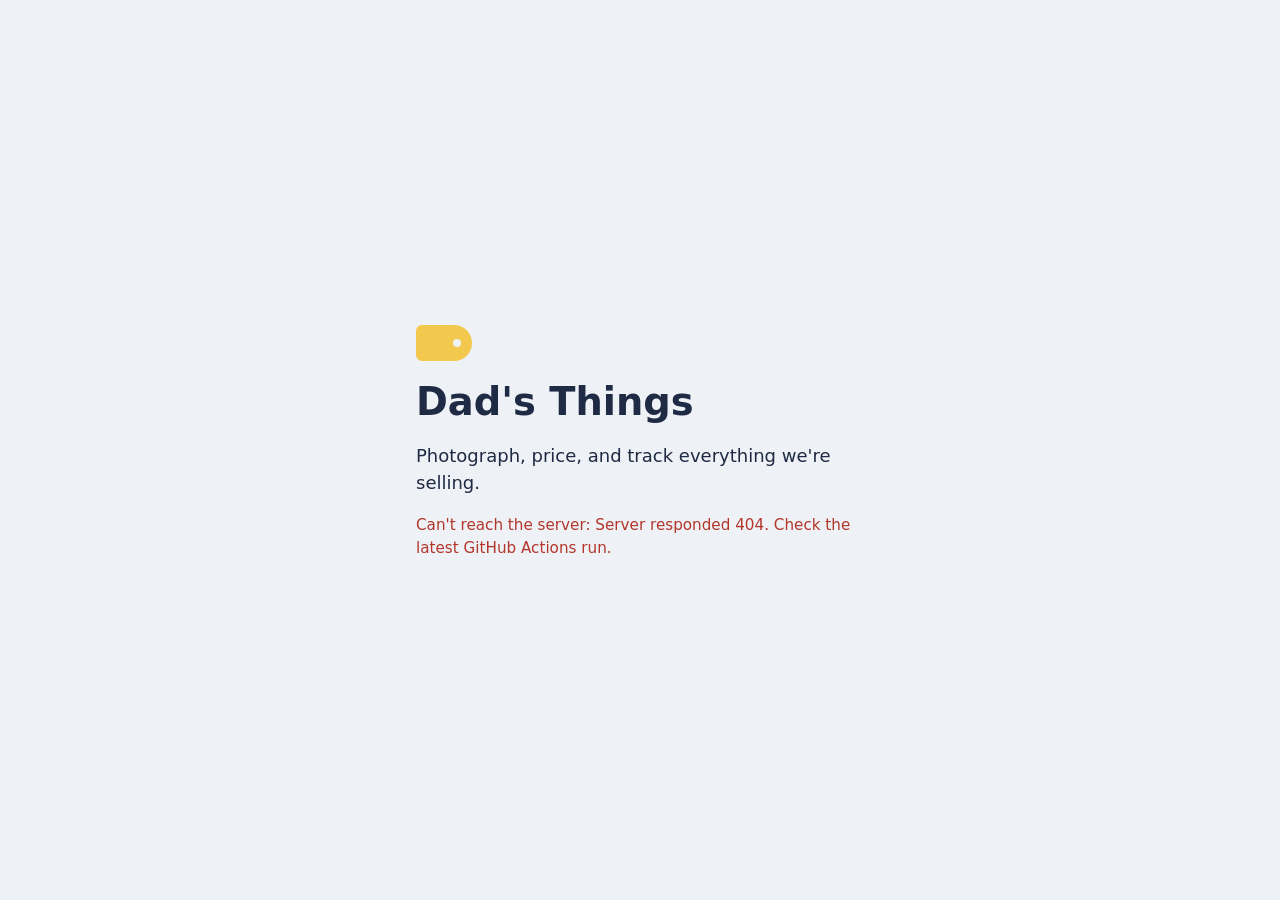
==== web/index.html @ 69385ad2 "Increment 1: skeleton and deploy pipeline" ====
<!doctype html>
<html lang="en">
<head>
  <meta charset="utf-8">
  <meta name="viewport" content="width=device-width, initial-scale=1">
  <title>Dad's Things</title>
  <link rel="stylesheet" href="style.css">
</head>
<body>
  <main>
    <div class="tag" aria-hidden="true"></div>
    <h1>Dad's Things</h1>
    <p>Photograph, price, and track everything we're selling.</p>
    <p id="status" class="status">Checking the server…</p>
  </main>
  <script src="app.js"></script>
</body>
</html>
---- web/style.css ----
:root {
  --ink: #1f2a44;
  --paper: #eef1f5;
  --tag: #f2c94c;
  --ok: #2f7d4f;
  --bad: #b3362b;
}
* { box-sizing: border-box; }
body {
  margin: 0;
  min-height: 100vh;
  display: grid;
  place-items: center;
  background: var(--paper);
  color: var(--ink);
  font: 18px/1.5 system-ui, -apple-system, "Segoe UI", Roboto, sans-serif;
}
main { padding: 2rem; max-width: 32rem; }
.tag {
  width: 3.5rem; height: 2.25rem;
  background: var(--tag);
  border-radius: 0.4rem 1.2rem 1.2rem 0.4rem;
  position: relative;
  margin-bottom: 1.25rem;
}
.tag::after {
  content: ""; position: absolute; right: 0.7rem; top: 50%;
  width: 0.5rem; height: 0.5rem; margin-top: -0.25rem;
  border-radius: 50%; background: var(--paper);
}
h1 { font-size: 2.4rem; line-height: 1.1; margin: 0 0 0.5rem; }
.status { font-size: 0.95rem; }
.status.ok { color: var(--ok); }
.status.bad { color: var(--bad); }
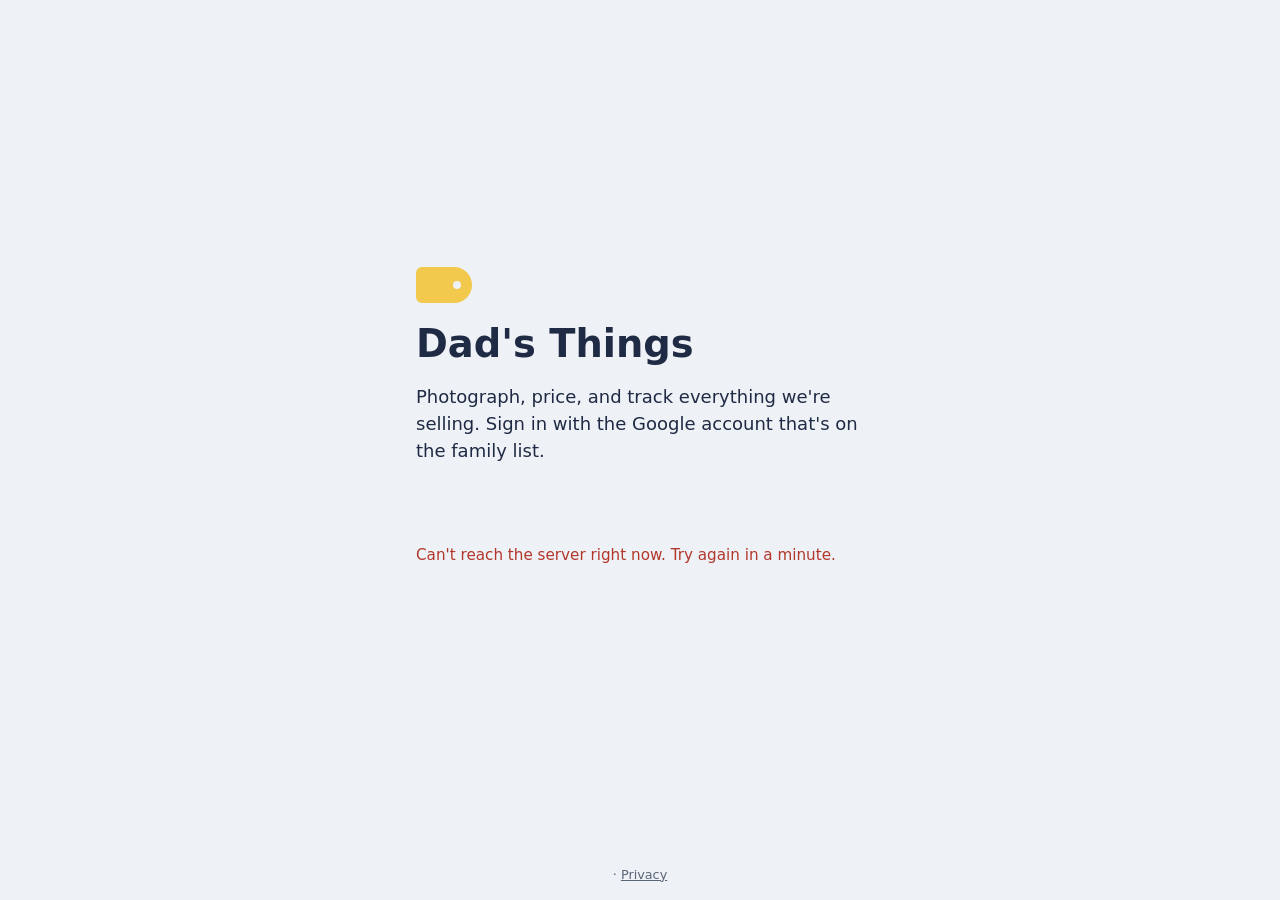
==== commit 57855151: "Increment 2: Google sign-in and family allowlist" ====
--- a/web/index.html
+++ b/web/index.html
@@ -10,9 +10,25 @@
   <main>
     <div class="tag" aria-hidden="true"></div>
     <h1>Dad's Things</h1>
-    <p>Photograph, price, and track everything we're selling.</p>
-    <p id="status" class="status">Checking the server…</p>
+
+    <section id="loading">
+      <p>Loading…</p>
+    </section>
+
+    <section id="signed-out" hidden>
+      <p>Photograph, price, and track everything we're selling. Sign in with the Google account that's on the family list.</p>
+      <div id="google-button"></div>
+      <p id="message" class="message" role="status"></p>
+    </section>
+
+    <section id="signed-in" hidden>
+      <p class="greeting">Signed in as <strong id="user-name"></strong></p>
+      <p class="email" id="user-email"></p>
+      <p>Adding items is coming in the next update.</p>
+      <button id="sign-out" type="button">Sign out</button>
+    </section>
   </main>
+  <footer><span id="version"></span> · <a href="/privacy.html">Privacy</a></footer>
   <script src="app.js"></script>
 </body>
 </html>
--- a/web/style.css
+++ b/web/style.css
@@ -1,21 +1,23 @@
 :root {
   --ink: #1f2a44;
+  --muted: #5a6479;
   --paper: #eef1f5;
   --tag: #f2c94c;
-  --ok: #2f7d4f;
   --bad: #b3362b;
 }
 * { box-sizing: border-box; }
+[hidden] { display: none !important; }
 body {
   margin: 0;
   min-height: 100vh;
   display: grid;
+  grid-template-rows: 1fr auto;
   place-items: center;
   background: var(--paper);
   color: var(--ink);
   font: 18px/1.5 system-ui, -apple-system, "Segoe UI", Roboto, sans-serif;
 }
-main { padding: 2rem; max-width: 32rem; }
+main { padding: 2rem; width: 100%; max-width: 32rem; }
 .tag {
   width: 3.5rem; height: 2.25rem;
   background: var(--tag);
@@ -28,7 +30,26 @@
   width: 0.5rem; height: 0.5rem; margin-top: -0.25rem;
   border-radius: 50%; background: var(--paper);
 }
-h1 { font-size: 2.4rem; line-height: 1.1; margin: 0 0 0.5rem; }
-.status { font-size: 0.95rem; }
-.status.ok { color: var(--ok); }
-.status.bad { color: var(--bad); }
+h1 { font-size: 2.4rem; line-height: 1.1; margin: 0 0 0.75rem; }
+#google-button { margin: 1.25rem 0 0.5rem; min-height: 44px; }
+.message { color: var(--bad); font-size: 0.95rem; }
+.greeting { margin-bottom: 0; }
+.email { color: var(--muted); margin-top: 0; font-size: 0.95rem; }
+button {
+  font: inherit;
+  padding: 0.6rem 1.2rem;
+  border: 2px solid var(--ink);
+  border-radius: 999px;
+  background: transparent;
+  color: var(--ink);
+  cursor: pointer;
+}
+button:focus-visible { outline: 3px solid var(--tag); outline-offset: 2px; }
+footer { padding: 1rem; font-size: 0.8rem; color: var(--muted); }
+body.page { display: block; }
+body.page main { margin: 0 auto; }
+.prose h2 { font-size: 1.15rem; margin: 1.75rem 0 0.25rem; }
+.prose p { margin: 0.5rem 0; }
+.updated { color: var(--muted); font-size: 0.9rem; margin-top: 2rem; }
+a { color: var(--ink); }
+footer a { color: var(--muted); }
